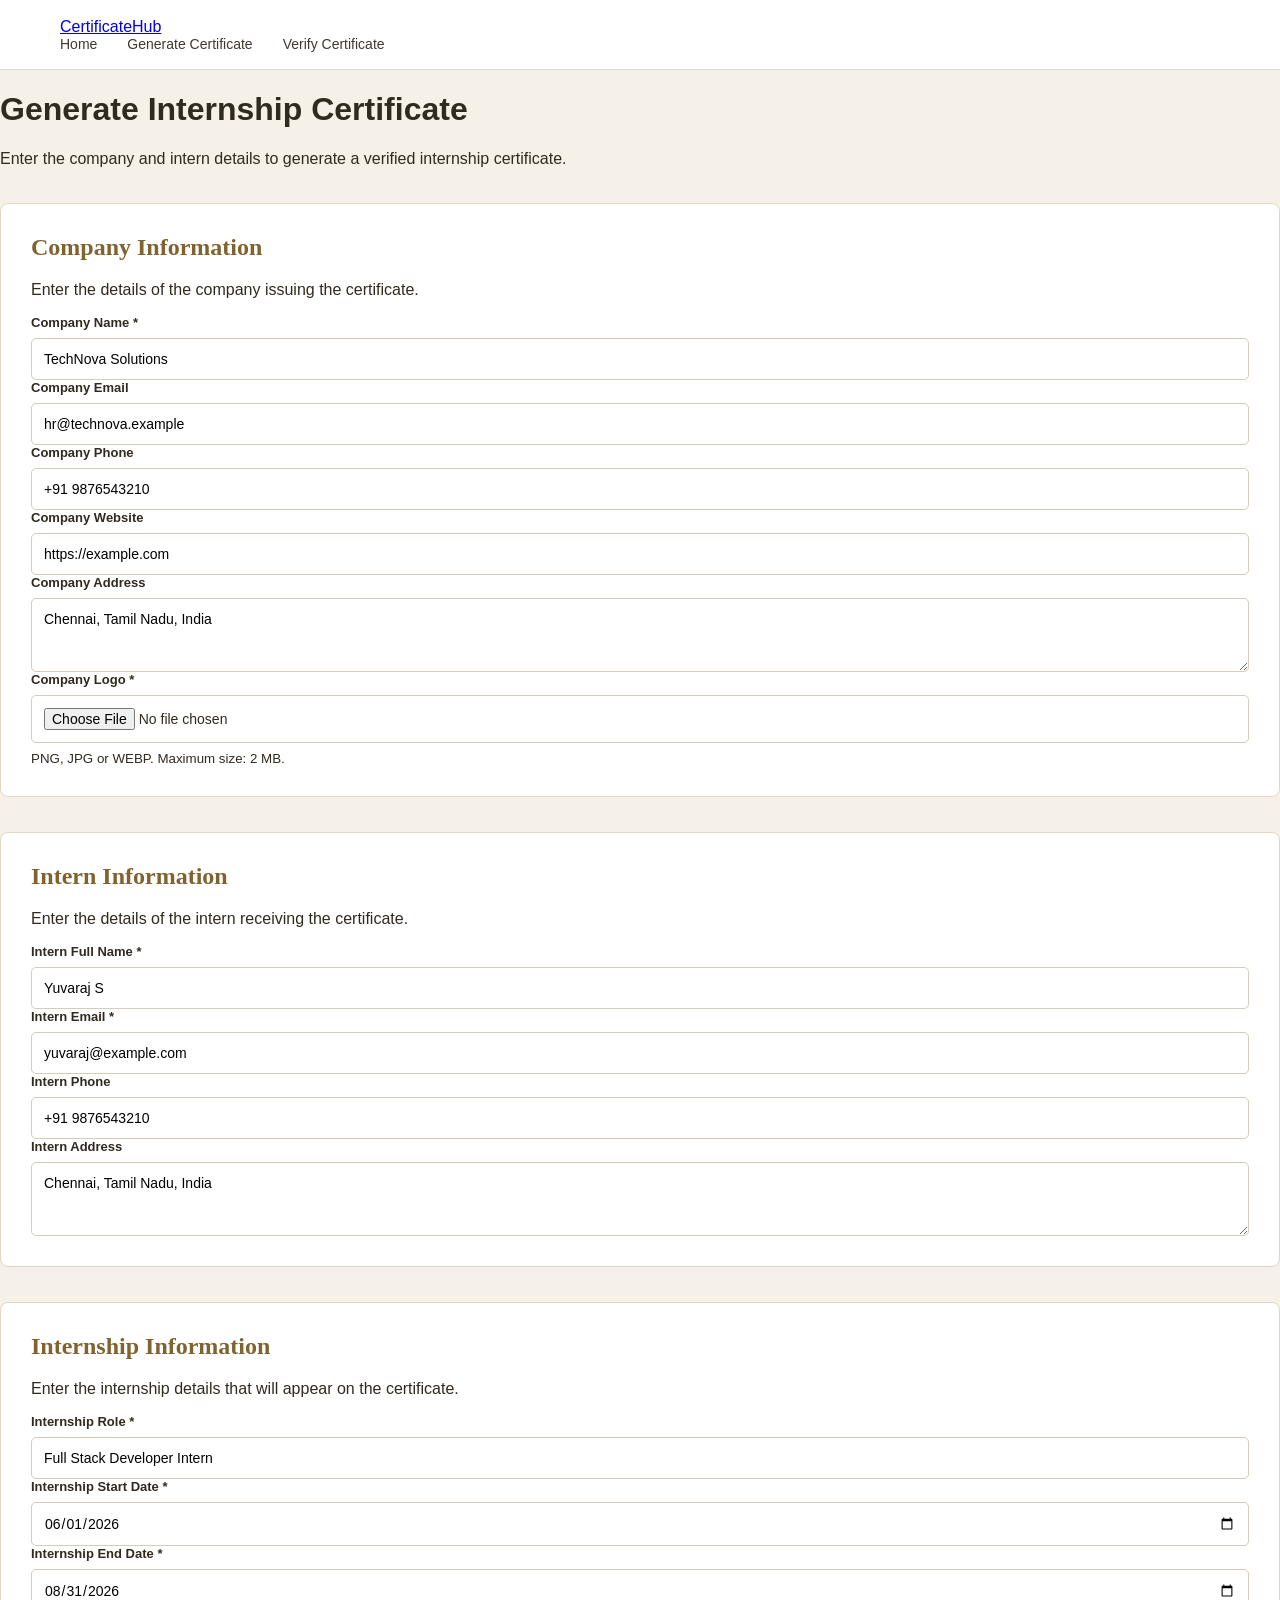
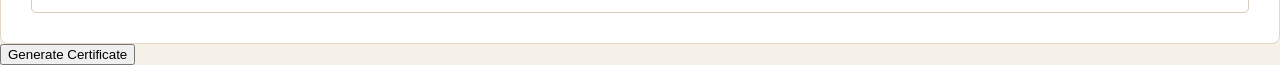
==== certificate.html @ c89ebc2f "Initial certificate verification system" ====
<!DOCTYPE html>
<html lang="en">
<head>
    <meta charset="UTF-8">
    <meta name="viewport" content="width=device-width, initial-scale=1.0">
    <title>Internship Certificate</title>

    <link rel="preconnect" href="https://fonts.googleapis.com">
    <link rel="preconnect" href="https://fonts.gstatic.com" crossorigin>
    <link href="https://fonts.googleapis.com/css2?family=Cinzel:wght@500;600;700&family=Cormorant+Garamond:ital,wght@0,400;0,500;0,600;1,400&family=Pinyon+Script&family=Montserrat:wght@400;500;600&display=swap" rel="stylesheet">
    <link rel="stylesheet" href="css/certificate.css">
</head>
<body>

<div class="certificate" id="certificate">
    <div class="frame-outer">
        <div class="frame-inner">

            <span class="corner tl"></span>
            <span class="corner tr"></span>
            <span class="corner bl"></span>
            <span class="corner br"></span>

            <!-- HEADER -->
            <header class="company-header">
                <img id="companyLogo" class="company-logo" src="" alt="Company Logo">
                <h2 id="companyName" class="company-name">COMPANY NAME</h2>
                <p id="companyAddress" class="company-address">Company Address</p>
            </header>

            <!-- TITLE -->
            <section class="certificate-title">
                <h1>Certificate of Internship</h1>
                <div class="divider"><i></i><b></b><i></i></div>
            </section>

            <!-- CONTENT -->
            <main class="certificate-content">
                <p class="presented">This certificate is proudly presented to</p>

                <h2 id="studentName" class="student-name">Student Name</h2>
                <div class="student-line"></div>

                <p class="completion-text">
                    in recognition of the successful completion of an internship programme
                    with dedication, professionalism and commendable performance in the role of
                </p>

                <h3 id="internshipRole" class="internship-role">Full Stack Developer Intern</h3>

                <p class="period-text">
                    during the period
                    <strong id="internshipPeriod">01 Jun 2026 - 31 Aug 2026</strong>
                </p>
            </main>

            <!-- FOOTER -->
            <footer class="certificate-footer">

                <div class="footer-col verification">
                    <div id="qrcode" class="qrcode"></div>
                    <p class="verify-text">Scan to verify certificate</p>
                </div>

                <div class="footer-col signature">
                    <div class="signature-line">
                        <img src="./ss-removebg-preview.png" alt="Authorized Signature">
                    </div>
                    <span>Authorized Signatory</span>
                </div>

                <div class="footer-col certificate-number">
                    <div class="seal" aria-hidden="true"><span>Certified<br>Authentic</span></div>
                    <span class="label">Certificate ID</span>
                    <strong id="certificateId">CERT-000000</strong>
                </div>

            </footer>

            <!-- CONTACT STRIP -->
            <div class="contact-strip">
                <span>Phone: <strong id="companyPhone">+91 9876543210</strong></span>
                <span class="sep"></span>
                <span>Email: <strong id="companyEmail">hr@company.com</strong></span>
            </div>

        </div>
    </div>
</div>

<div class="certificate-actions">
    <button onclick="window.print()">Print Certificate</button>
    <a href="generate.html">Generate Another</a>
</div>

<script src="https://cdn.jsdelivr.net/npm/qrcodejs@1.0.0/qrcode.min.js"></script>
<script src="js/certificate.js"></script>
</body>
</html>
---- css/certificate.css ----
/* ===== TOKENS ===== */
:root {
    --navy: #14233f;
    --navy-soft: #24385d;
    --gold: #b08a3e;
    --gold-light: #d9bc78;
    --paper: #fbfaf6;
    --ink: #1d2433;
    --muted: #5d6578;
}

* { box-sizing: border-box; }

body {
    margin: 0;
    min-height: 100vh;
    display: flex;
    flex-direction: column;
    align-items: center;
    justify-content: center;
    padding: 24px 0;
    background: #dfe3ea;
    font-family: "Cormorant Garamond", Georgia, serif;
    color: var(--ink);
    -webkit-print-color-adjust: exact;
    print-color-adjust: exact;
}

/* ===== CERTIFICATE (A4 landscape @96dpi) ===== */
.certificate {
    width: 1123px;
    height: 794px;
    padding: 16px;
    background: var(--navy);
    box-shadow: 0 24px 60px rgba(20, 35, 63, 0.35);
}

.frame-outer {
    width: 100%;
    height: 100%;
    padding: 6px;
    border: 2px solid var(--gold);
    background: var(--navy);
}

.frame-inner {
    position: relative;
    width: 100%;
    height: 100%;
    padding: 34px 70px 26px;
    display: flex;
    flex-direction: column;
    align-items: center;
    text-align: center;
    border: 1px solid var(--gold-light);
    background:
        radial-gradient(ellipse at center, rgba(255,255,255,0.9) 0%, rgba(251,250,246,0) 70%),
        repeating-linear-gradient(45deg, rgba(176,138,62,0.045) 0 1px, transparent 1px 9px),
        repeating-linear-gradient(-45deg, rgba(176,138,62,0.045) 0 1px, transparent 1px 9px),
        var(--paper);
}

/* Corner ornaments */
.corner {
    position: absolute;
    width: 46px;
    height: 46px;
    border: 2px solid var(--gold);
}
.corner::after {
    content: "";
    position: absolute;
    width: 8px;
    height: 8px;
    background: var(--gold);
    transform: rotate(45deg);
}
.tl { top: 10px; left: 10px; border-right: 0; border-bottom: 0; }
.tr { top: 10px; right: 10px; border-left: 0; border-bottom: 0; }
.bl { bottom: 10px; left: 10px; border-right: 0; border-top: 0; }
.br { bottom: 10px; right: 10px; border-left: 0; border-top: 0; }
.tl::after { top: -5px; left: -5px; }
.tr::after { top: -5px; right: -5px; }
.bl::after { bottom: -5px; left: -5px; }
.br::after { bottom: -5px; right: -5px; }

/* ===== HEADER ===== */
.company-logo {
    display: none;
    width: 64px;
    height: 64px;
    object-fit: contain;
    margin: 0 auto 6px;
}

.company-name {
    margin: 0;
    font-family: "Cinzel", Georgia, serif;
    font-size: 26px;
    font-weight: 700;
    letter-spacing: 3px;
    color: var(--navy);
}

.company-address {
    margin: 4px 0 0;
    font-family: "Montserrat", Arial, sans-serif;
    font-size: 10px;
    letter-spacing: 0.6px;
    color: var(--muted);
}

/* ===== TITLE ===== */
.certificate-title { margin-top: 20px; }

.certificate-title h1 {
    margin: 0;
    font-family: "Cinzel", Georgia, serif;
    font-size: 40px;
    font-weight: 600;
    letter-spacing: 5px;
    color: var(--navy);
}

.divider {
    display: flex;
    align-items: center;
    justify-content: center;
    gap: 10px;
    margin-top: 10px;
}
.divider i { width: 90px; height: 1px; background: var(--gold); }
.divider b { width: 8px; height: 8px; background: var(--gold); transform: rotate(45deg); }

/* ===== CONTENT ===== */
.certificate-content { margin-top: 16px; width: 100%; }

.presented {
    margin: 0;
    font-size: 19px;
    font-style: italic;
    color: var(--muted);
}

.student-name {
    margin: 6px 0 0;
    font-family: "Pinyon Script", "Brush Script MT", cursive;
    font-size: 66px;
    font-weight: 400;
    line-height: 1.15;
    color: var(--navy);
}

.student-line {
    width: 380px;
    height: 1px;
    margin: 0 auto 14px;
    background: linear-gradient(90deg, transparent, var(--gold), transparent);
}

.completion-text {
    max-width: 700px;
    margin: 0 auto;
    font-size: 18px;
    line-height: 1.5;
    color: var(--ink);
}

.internship-role {
    margin: 10px 0 8px;
    font-family: "Cinzel", Georgia, serif;
    font-size: 24px;
    font-weight: 600;
    letter-spacing: 2px;
    color: var(--gold);
}

.period-text {
    margin: 0;
    font-size: 18px;
    color: var(--ink);
}
.period-text strong {
    font-family: "Montserrat", Arial, sans-serif;
    font-size: 13px;
    font-weight: 600;
    letter-spacing: 0.5px;
    margin-left: 6px;
    color: var(--navy);
}

/* ===== FOOTER ===== */
.certificate-footer {
    width: 100%;
    margin-top: auto;
    display: grid;
    grid-template-columns: 1fr 1fr 1fr;
    align-items: end;
}

.footer-col { display: flex; flex-direction: column; align-items: center; }

.verification { align-items: flex-start; }
.qrcode {
    width: 72px;
    height: 72px;
    padding: 3px;
    background: #fff;
    border: 1px solid var(--gold-light);
}
.qrcode img { width: 64px !important; height: 64px !important; }
.verify-text {
    margin: 5px 0 0;
    font-family: "Montserrat", Arial, sans-serif;
    font-size: 8px;
    letter-spacing: 0.5px;
    color: var(--muted);
}

.signature-line {
    width: 190px;
    height: 54px;
    display: flex;
    align-items: center;
    justify-content: center;
    border-bottom: 1px solid var(--navy);
    margin-bottom: 6px;
    overflow: hidden;
}
.signature-line img { width: 110px; height: auto; object-fit: contain; }
.signature span {
    font-family: "Montserrat", Arial, sans-serif;
    font-size: 9px;
    font-weight: 500;
    letter-spacing: 2px;
    text-transform: uppercase;
    color: var(--navy);
}

.certificate-number { align-items: flex-end; }
.seal {
    width: 74px;
    height: 74px;
    margin-bottom: 8px;
    border-radius: 50%;
    display: flex;
    align-items: center;
    justify-content: center;
    background: radial-gradient(circle at 35% 30%, #ecd69a, var(--gold) 70%);
    box-shadow: inset 0 0 0 3px var(--paper), inset 0 0 0 4px var(--gold), 0 2px 6px rgba(20,35,63,0.25);
}
.seal span {
    font-family: "Cinzel", Georgia, serif;
    font-size: 8px;
    font-weight: 700;
    line-height: 1.35;
    letter-spacing: 1px;
    text-transform: uppercase;
    color: var(--navy);
}
.certificate-number .label {
    font-family: "Montserrat", Arial, sans-serif;
    font-size: 8px;
    letter-spacing: 1.5px;
    text-transform: uppercase;
    color: var(--muted);
}
.certificate-number strong {
    margin-top: 2px;
    font-family: "Montserrat", Arial, sans-serif;
    font-size: 11px;
    font-weight: 600;
    letter-spacing: 0.5px;
    color: var(--navy);
}

/* ===== CONTACT STRIP ===== */
.contact-strip {
    width: 100%;
    margin-top: 14px;
    padding-top: 8px;
    display: flex;
    justify-content: center;
    align-items: center;
    gap: 14px;
    border-top: 1px solid var(--gold-light);
    font-family: "Montserrat", Arial, sans-serif;
    font-size: 9px;
    color: var(--muted);
}
.contact-strip strong { font-weight: 500; color: var(--ink); }
.contact-strip .sep { width: 4px; height: 4px; background: var(--gold); transform: rotate(45deg); }

/* ===== ACTIONS ===== */
.certificate-actions {
    margin-top: 24px;
    display: flex;
    gap: 14px;
}
.certificate-actions button,
.certificate-actions a {
    padding: 11px 22px;
    border: 0;
    border-radius: 3px;
    text-decoration: none;
    cursor: pointer;
    font-family: "Montserrat", Arial, sans-serif;
    font-size: 13px;
    font-weight: 500;
    background: var(--navy);
    color: #fff;
}
.certificate-actions a { background: #fff; color: var(--navy); border: 1px solid var(--navy); }
.certificate-actions button:focus-visible,
.certificate-actions a:focus-visible { outline: 2px solid var(--gold); outline-offset: 2px; }

/* ===== PRINT ===== */
@page { size: A4 landscape; margin: 0; }

@media print {
    body { background: #fff; padding: 0; min-height: 0; display: block; }
    .certificate { box-shadow: none; }
    .certificate-actions { display: none; }
}
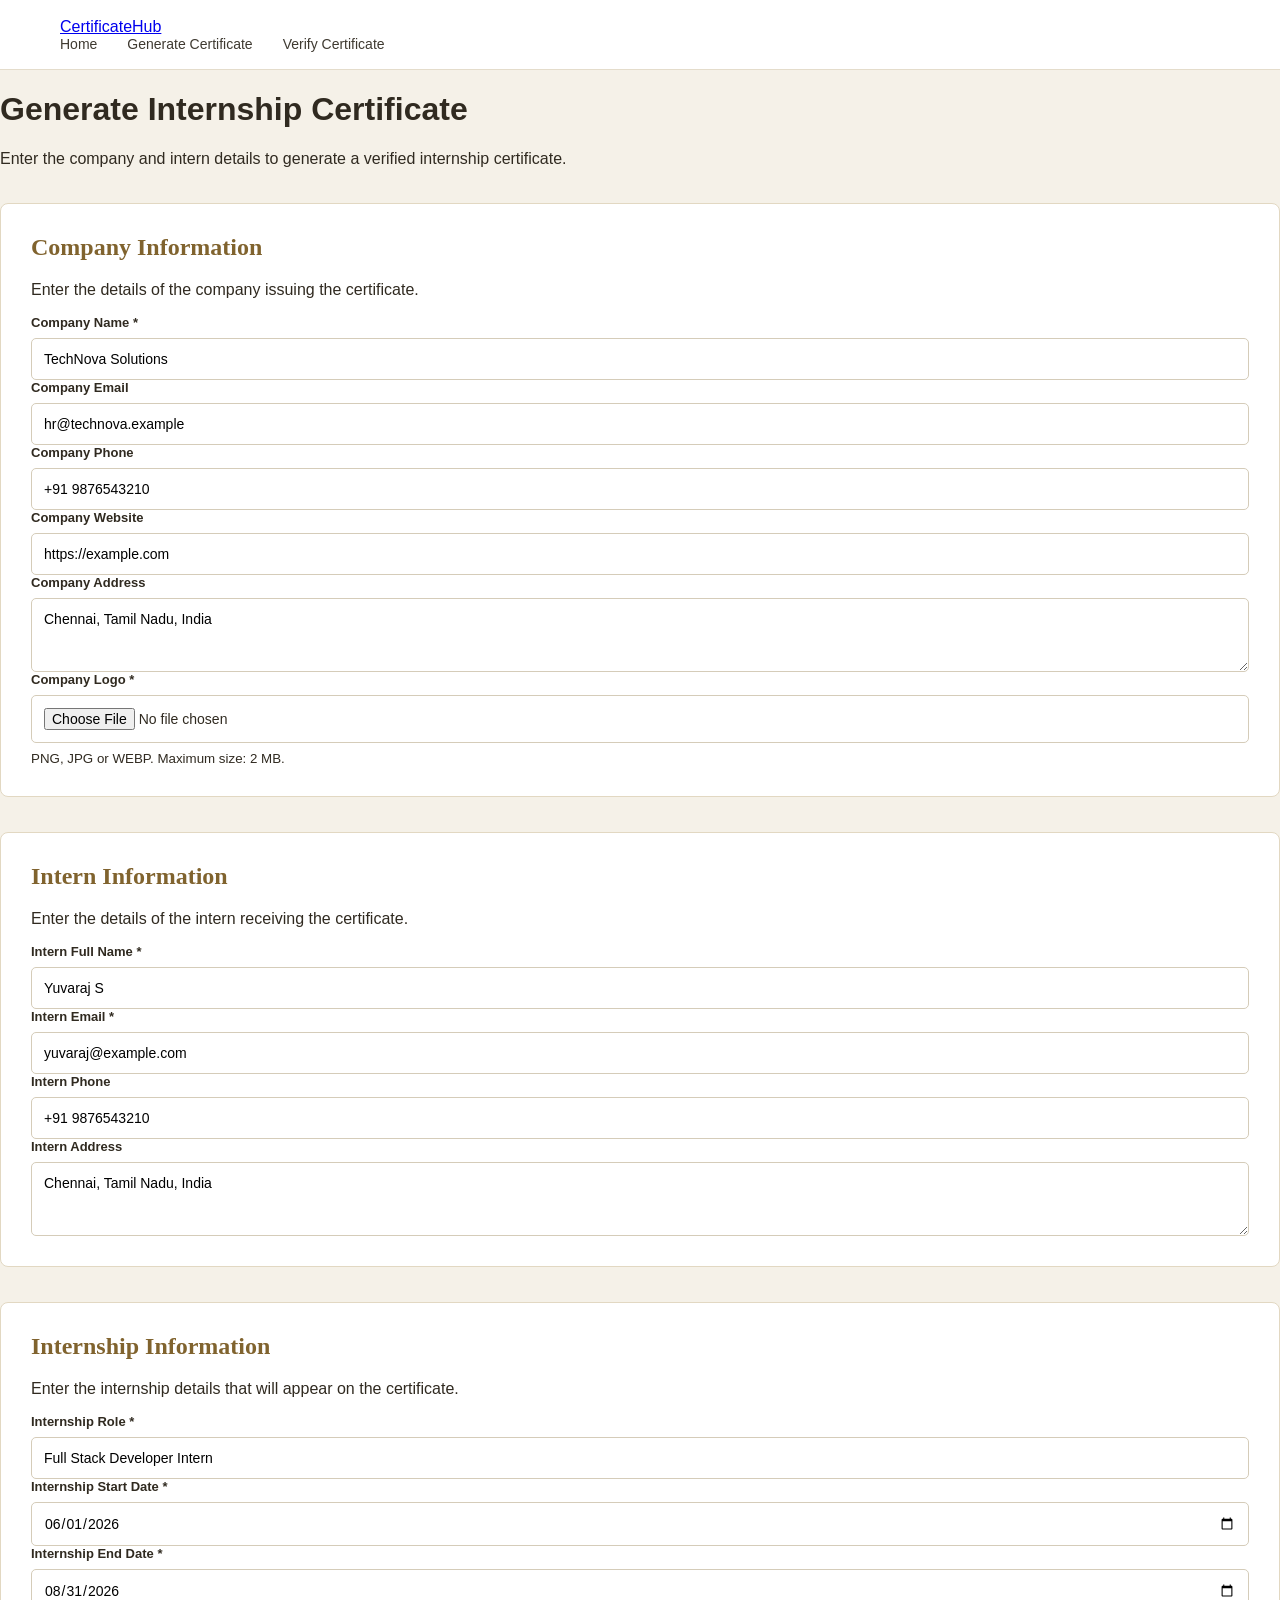
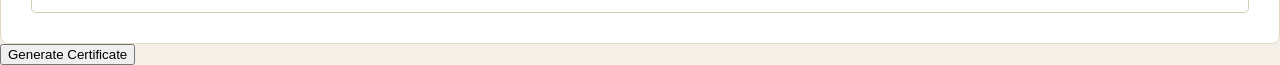
==== commit cff00740: "Improve certificate QR code scanning" ====
--- a/certificate.html
+++ b/certificate.html
@@ -8,6 +8,7 @@
     <link rel="preconnect" href="https://fonts.googleapis.com">
     <link rel="preconnect" href="https://fonts.gstatic.com" crossorigin>
     <link href="https://fonts.googleapis.com/css2?family=Cinzel:wght@500;600;700&family=Cormorant+Garamond:ital,wght@0,400;0,500;0,600;1,400&family=Pinyon+Script&family=Montserrat:wght@400;500;600&display=swap" rel="stylesheet">
+    
     <link rel="stylesheet" href="css/certificate.css">
 </head>
 <body>
--- a/css/certificate.css
+++ b/css/certificate.css
@@ -202,13 +202,18 @@
 
 .verification { align-items: flex-start; }
 .qrcode {
-    width: 72px;
-    height: 72px;
-    padding: 3px;
-    background: #fff;
-    border: 1px solid var(--gold-light);
-}
-.qrcode img { width: 64px !important; height: 64px !important; }
+    width: 120px;
+    height: 120px;
+    padding: 4px;
+    margin: 0 auto 6px;
+    background: white;
+}
+
+.qrcode img {
+    width: 112px !important;
+    height: 112px !important;
+    display: block;
+}
 .verify-text {
     margin: 5px 0 0;
     font-family: "Montserrat", Arial, sans-serif;
